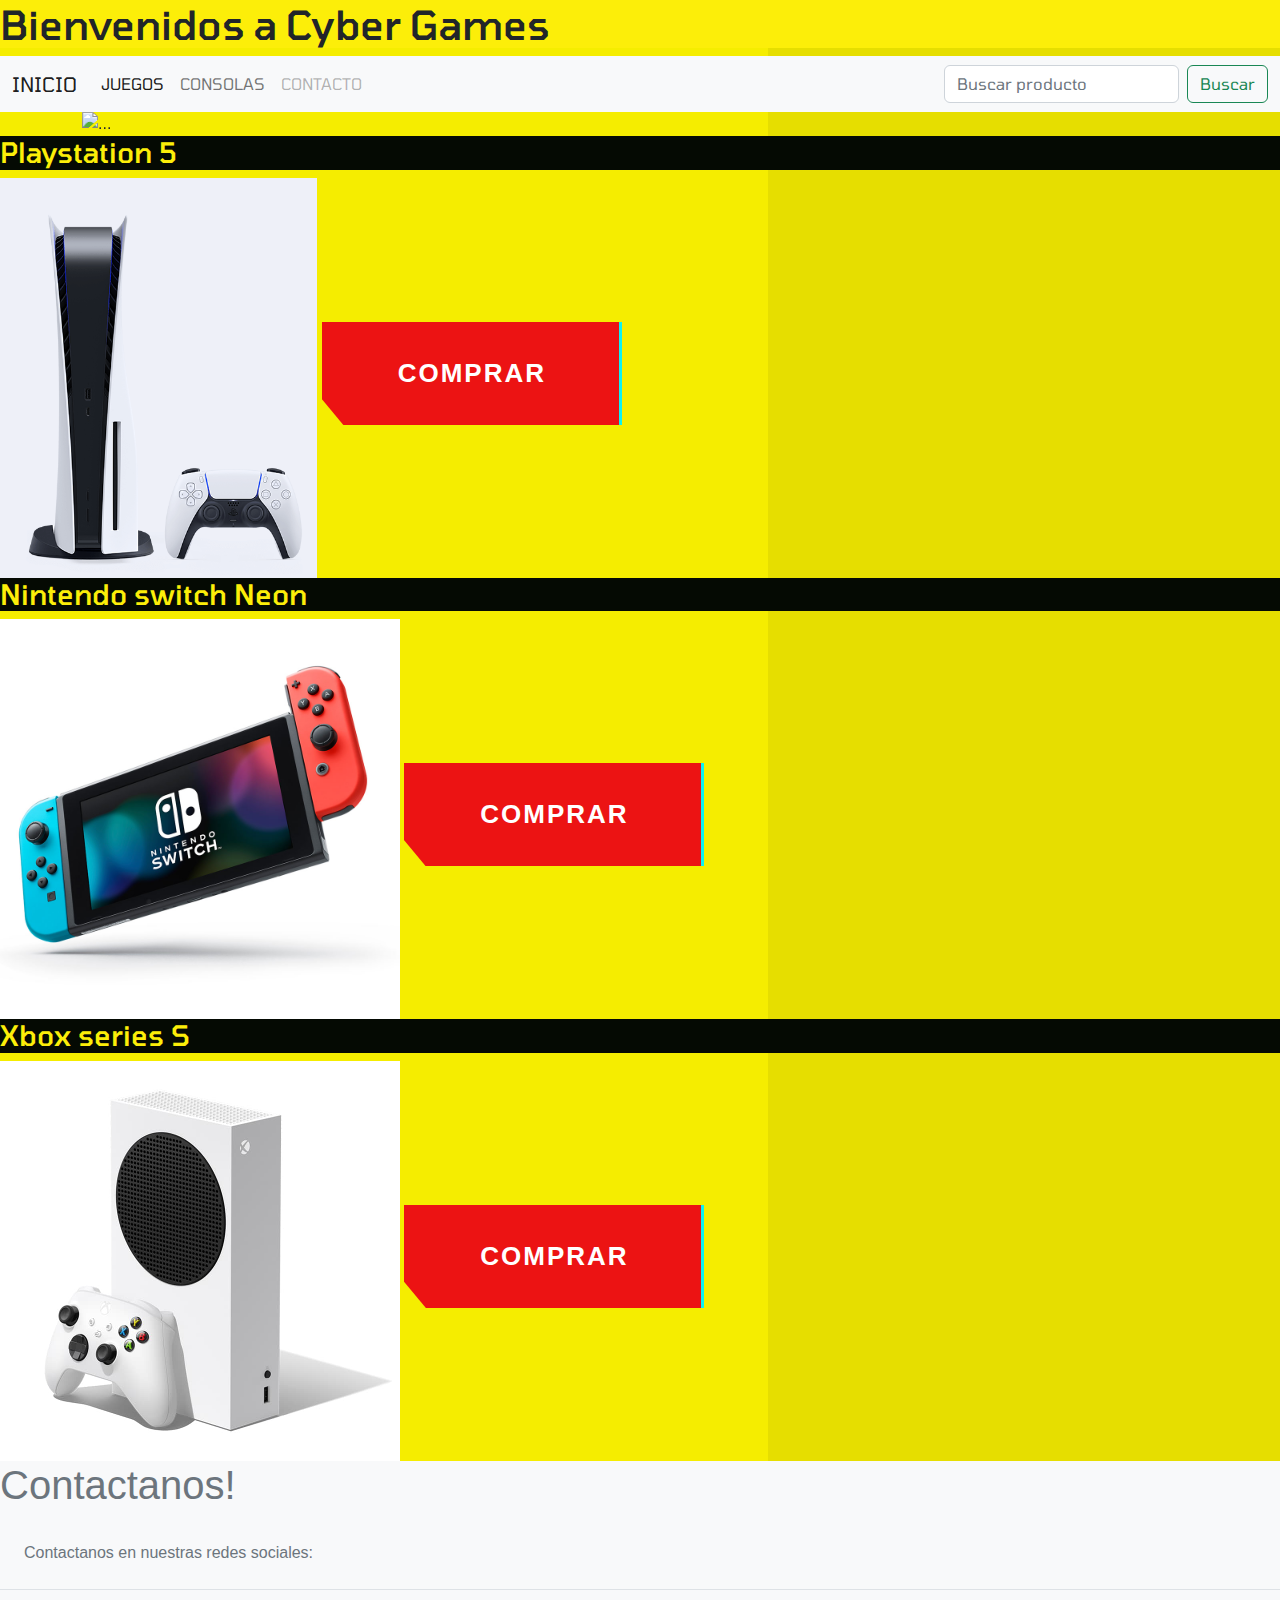
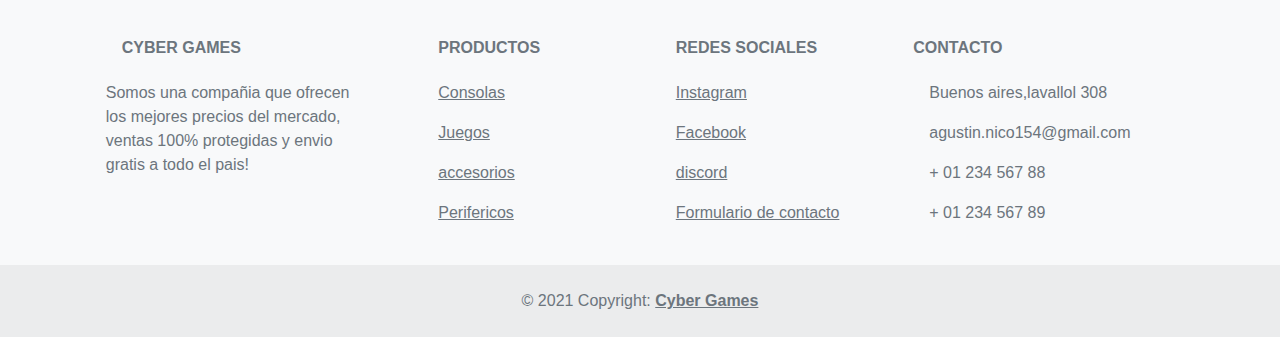
==== pages/consolas.html @ 0e6e0e23 "Proyecto de prueba" ====
<!DOCTYPE html>
<html lang="en">
<head>
    <meta charset="UTF-8">
    <meta http-equiv="X-UA-Compatible" content="IE=edge">
    <meta name="viewport" content="width=device-width, initial-scale=1.0">
    <link rel="stylesheet" href="../css/bootstrap.min.css">
    <link href="https://cdn.jsdelivr.net/npm/bootstrap@5.2.1/dist/css/bootstrap.min.css" rel="stylesheet" integrity="sha384-iYQeCzEYFbKjA/T2uDLTpkwGzCiq6soy8tYaI1GyVh/UjpbCx/TYkiZhlZB6+fzT" crossorigin="anonymous">
    <script src="https://cdn.jsdelivr.net/npm/bootstrap@5.2.1/dist/js/bootstrap.bundle.min.js" integrity="sha384-u1OknCvxWvY5kfmNBILK2hRnQC3Pr17a+RTT6rIHI7NnikvbZlHgTPOOmMi466C8" crossorigin="anonymous"></script>
    <link rel="stylesheet" href="../style.css">
    <title>Nox games</title>
</head>
<body>
    <header>
        <div class="titulo_principal"><h1>Bienvenidos a Cyber Games</h1></div>
        <nav class="bar_nav navbar navbar-expand-lg bg-light">
            <div class="container-fluid">
              <a class="navbar-brand" href="../index.html">INICIO</a>
              <button class="navbar-toggler" type="button" data-bs-toggle="collapse" data-bs-target="#navbarSupportedContent" aria-controls="navbarSupportedContent" aria-expanded="false" aria-label="Toggle navigation">
                <span class="navbar-toggler-icon"></span>
              </button>
              <div class="collapse navbar-collapse" id="navbarSupportedContent">
                <ul class="navbar-nav me-auto mb-2 mb-lg-0">
                  <li class="nav-item">
                    <a class="nav-link active" aria-current="page" href="./juegos.html">JUEGOS</a>
                  </li>
                  <li class="nav-item">
                    <a class="nav-link" href="./consolas.html">CONSOLAS</a>
                  </li>
                    <ul class="dropdown-menu">
                      <li><a class="dropdown-item" href="#">Action</a></li>
                      <li><a class="dropdown-item" href="#">Another action</a></li>
                      <li><hr class="dropdown-divider"></li>
                      <li><a class="dropdown-item" href="#">Something else here</a></li>
                    </ul>
                  </li>
                  <li class="nav-item">
                    <a class="nav-link disabled" href="./contacto.html">CONTACTO </a>
                  </li>
                </ul>
                <form class="d-flex" role="search">
                  <input class="form-control me-2" type="search" placeholder="Buscar producto" aria-label="Search">
                  <button class="btn btn-outline-success" type="submit">Buscar</button>
                </form>
              </div>
            </div>
          </nav>
          <div id="carouselExampleSlidesOnly" class="carousel slide container" data-bs-ride="carousel">
            <div class="carousel-inner">
              <div class="carousel-item active">
                <img src="./assets/images/Cyberpunk.jpeg" class="d-block w-100" alt="...">
              </div>
              <div class="carousel-item">
                <img src="./assets/images/forza.jpg" class="d-block w-100" alt="...">
              </div>
              <div class="carousel-item">
                <img src="./assets/images/Ps5.jpg" class="d-block w-100" alt="...">
              </div>
            </div>
          </div>
    </header>
    <main>
      <body>
      <div>
        <h3>Playstation 5</h3>
        <img class="img__articulos" src="../assets/images/ps5.png" alt="">
        <button class="cybr-btn">Comprar</button>
      </div>
      <div>
        <h3>Nintendo switch Neon</h3>
        <img class="img__articulos" src="../assets/images/00000HAD-S-KABAA65619HAD-S-KABAA-Consola-Nintendo-Switch-Neon-01.jpg" alt="">
        <button class="cybr-btn">Comprar</button>
      </div>
      <div>
        <h3>Xbox series S</h3>
        <img class="img__articulos" src="../assets/images/0000000RRS-0000287914RRS-00002-Consola-Xbox-Series-S-01.jpg" alt="">
        <button class="cybr-btn">Comprar</button>
      </div>
    </main>
    <!-- Footer -->
<footer class="text-center text-lg-start bg-light text-muted">
  <!-- Section: Social media --> 
  <div><h1>Contactanos!</h1></div>
  <section class="d-flex justify-content-center justify-content-lg-between p-4 border-bottom">
    <!-- Left -->
    <div class="me-5 d-none d-lg-block">
      <span>Contactanos en nuestras redes sociales:</span>
    </div>
    <!-- Left -->

    <!-- Right -->
    <div>
      <a href="" class="me-4 text-reset">
        <i class="fab fa-facebook-f"></i>
      </a>
      <a href="" class="me-4 text-reset">
        <i class="fab fa-twitter"></i>
      </a>
      <a href="" class="me-4 text-reset">
        <i class="fab fa-google"></i>
      </a>
      <a href="" class="me-4 text-reset">
        <i class="fab fa-instagram"></i>
      </a>
      <a href="" class="me-4 text-reset">
        <i class="fab fa-linkedin"></i>
      </a>
      <a href="" class="me-4 text-reset">
        <i class="fab fa-github"></i>
      </a>
    </div>
    <!-- Right -->
  </section>
  <!-- Section: Social media -->

  <!-- Section: Links  -->
  <section class="">
    <div class="container text-center text-md-start mt-5">
      <!-- Grid row -->
      <div class="row mt-3">
        <!-- Grid column -->
        <div class="col-md-3 col-lg-4 col-xl-3 mx-auto mb-4">
          <!-- Content -->
          <h6 class="text-uppercase fw-bold mb-4">
            <i class="fas fa-gem me-3"></i>Cyber Games
          </h6>
          <p>
           Somos una compañia que ofrecen los mejores precios del mercado, ventas 100% protegidas y envio gratis a todo el pais!
          </p>
        </div>
        <!-- Grid column -->

        <!-- Grid column -->
        <div class="col-md-2 col-lg-2 col-xl-2 mx-auto mb-4">
          <!-- Links -->
          <h6 class="text-uppercase fw-bold mb-4">
            Productos
          </h6>
          <p>
            <a href="#!" class="text-reset">Consolas</a>
          </p>
          <p>
            <a href="#!" class="text-reset">Juegos</a>
          </p>
          <p>
            <a href="#!" class="text-reset">accesorios</a>
          </p>
          <p>
            <a href="#!" class="text-reset">Perifericos</a>
          </p>
        </div>
        <!-- Grid column -->

        <!-- Grid column -->
        <div class="col-md-3 col-lg-2 col-xl-2 mx-auto mb-4">
          <!-- Links -->
          <h6 class="text-uppercase fw-bold mb-4">
            Redes sociales
          </h6>
          <p>
            <a href="#!" class="text-reset">Instagram</a>
          </p>
          <p>
            <a href="#!" class="text-reset">Facebook</a>
          </p>
          <p>
            <a href="#!" class="text-reset">discord</a>
          </p>
          <p>
            <a href="#!" class="text-reset">Formulario de contacto</a>
          </p>
        </div>
        <!-- Grid column -->

        <!-- Grid column -->
        <div class="col-md-4 col-lg-3 col-xl-3 mx-auto mb-md-0 mb-4">
          <!-- Links -->
          <h6 class="text-uppercase fw-bold mb-4">Contacto</h6>
          <p><i class="fas fa-home me-3"></i> Buenos aires,lavallol 308</p>
          <p>
            <i class="fas fa-envelope me-3"></i>
            agustin.nico154@gmail.com
          </p>
          <p><i class="fas fa-phone me-3"></i> + 01 234 567 88</p>
          <p><i class="fas fa-print me-3"></i> + 01 234 567 89</p>
        </div>
        <!-- Grid column -->
      </div>
      <!-- Grid row -->
    </div>
  </section>
  <!-- Section: Links  -->

  <!-- Copyright -->
  <div class="text-center p-4" style="background-color: rgba(0, 0, 0, 0.05);">
    © 2021 Copyright:
    <a class="text-reset fw-bold" href="https://mdbootstrap.com/">Cyber Games</a>
  </div>
  <!-- Copyright -->
</footer>
</body>
</html
---- style.css ----
@import url("https://fonts.googleapis.com/css?family=Barlow|Tomorrow:400,700&display=swap");
@font-face {
    font-family: Cyber;
    src: url("https://assets.codepen.io/605876/Blender-Pro-Bold.otf");
    font-display: swap;
}
*{
    padding: 0;
    margin: 0;
}
h3{
    font-family: Tomorrow,sans-serif;
    color: #fcee09;
    background-color: #050a03;
}
h4{
    color: #fcee09;
    background-color: #050a03;
}
.titulo_principal{
    background-color: #fcee09;
    font-family: Tomorrow, sans-serif;;
}
.bar_nav{
    font-family: Tomorrow,sans-serif;
    color: rgb(0, 240, 255);;
}
.img__banner{
    width: 200px;
}

body {
    min-height: 100vh;
    font-family: 'Cyber', sans-serif;
    background: linear-gradient(90deg, #f5ed00 60%, #e6de00 60%), #fff700;
  }
.cybr-btn {
    --primary: hsl(var(--primary-hue), 85%, calc(var(--primary-lightness, 50) * 1%));
    --shadow-primary: hsl(var(--shadow-primary-hue), 90%, 50%);
    --primary-hue: 0;
    --primary-lightness: 50;
    --color: hsl(0, 0%, 100%);
    --font-size: 26px;
    --shadow-primary-hue: 180;
    font-family: 'Cyber', sans-serif;
    color: var(--color);
    text-transform: uppercase;
    background: var(--primary);
    font-size: var(--font-size);
    outline: transparent;
    letter-spacing: 2px;
    font-weight: 700;
    border: 0;
    min-width: 300px;
    padding: 32px 64px;
    box-shadow: inset -3px 0 0 var(--shadow-primary);
    clip-path: polygon(-10% -10%, 110% -10%, 110% 110%, 10% 110%, -10% 40%);
  }

  .articulos{

  }
.img__articulos{
   max-width: 100%;
   height: 400px;
  }  
.div__img{
    width: 100%;
    object-fit: cover;
}
  .img__redes{
    height: 100px;
    width: 100px;
}
.bg-light{
    background-color: #fcee09;
}
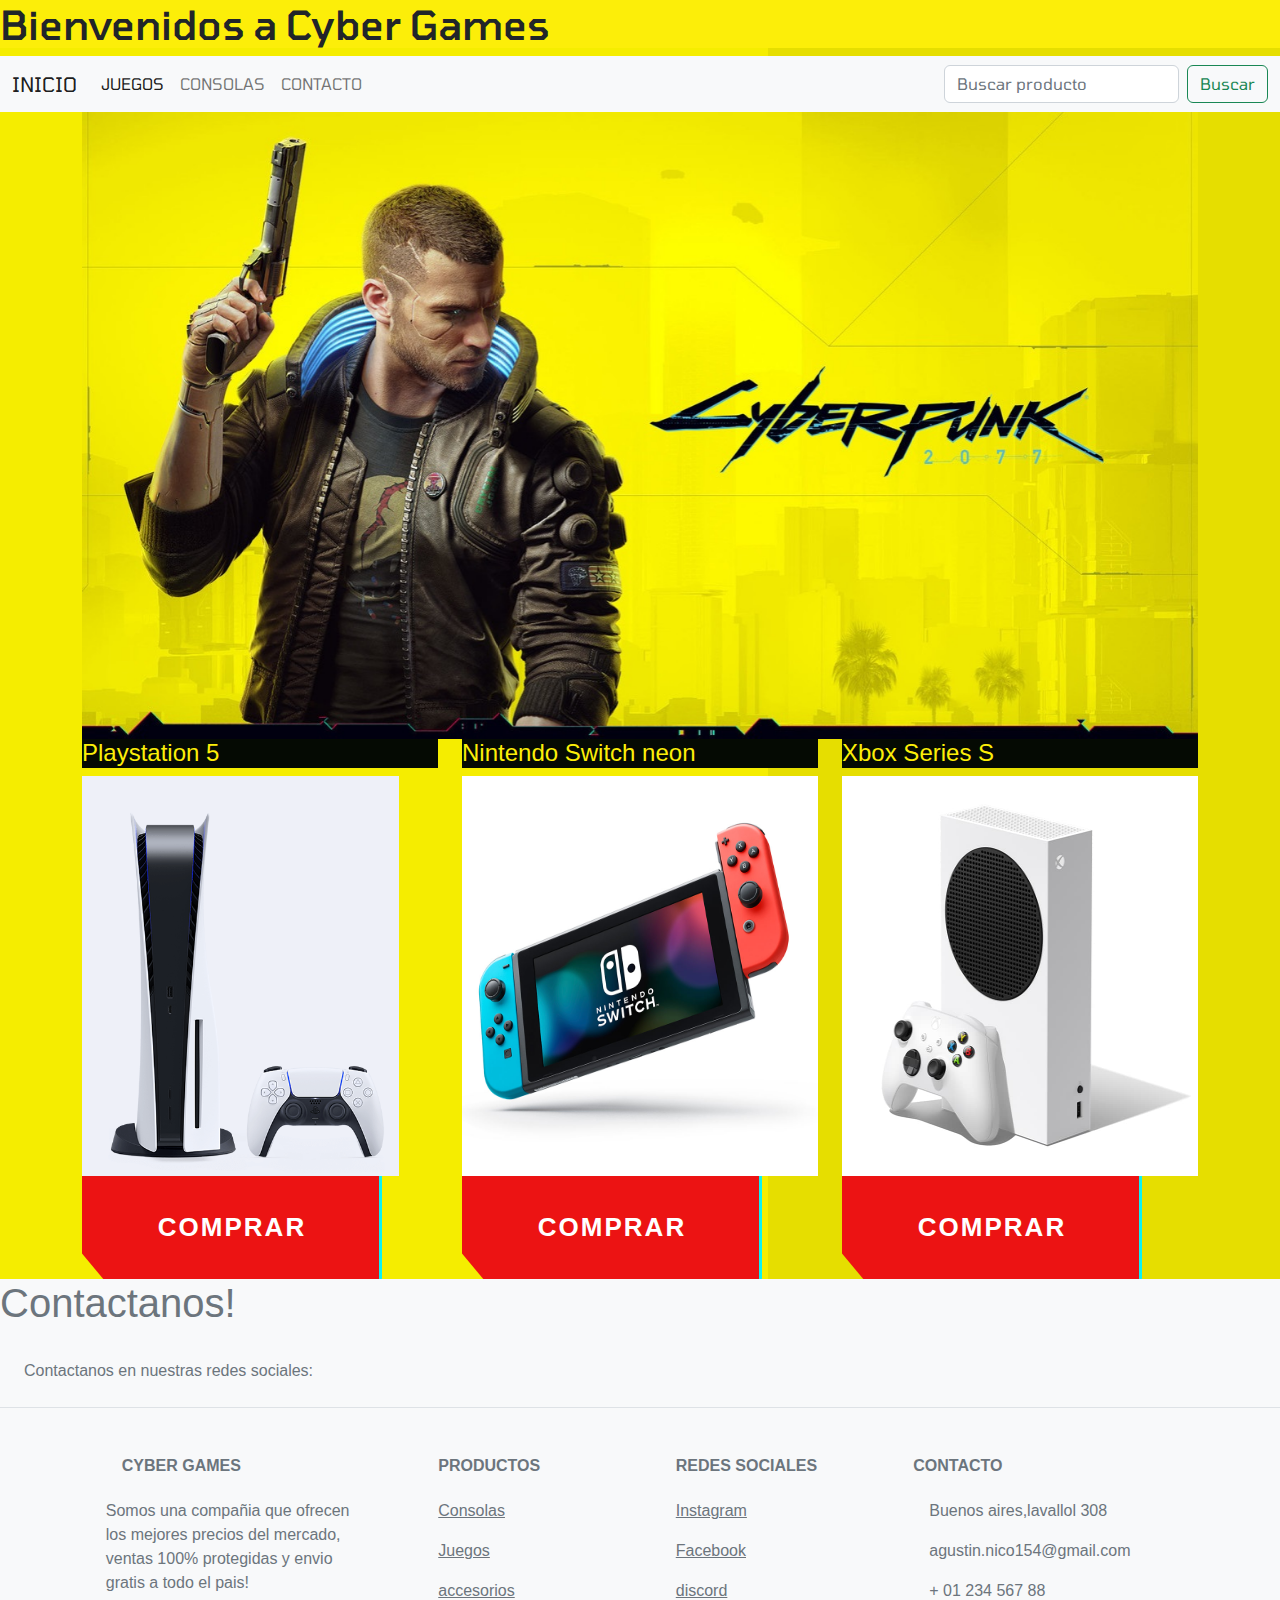
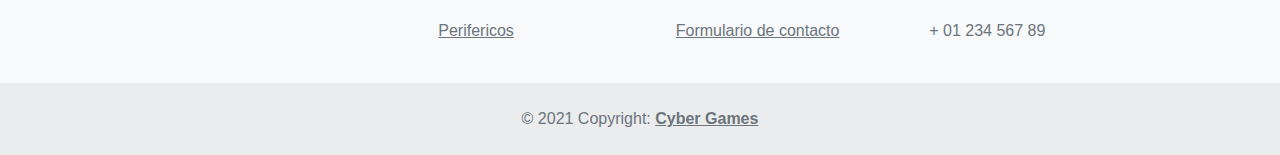
==== commit b1d9793c: "Estructura terminada" ====
--- a/pages/consolas.html
+++ b/pages/consolas.html
@@ -27,15 +27,8 @@
                   <li class="nav-item">
                     <a class="nav-link" href="./consolas.html">CONSOLAS</a>
                   </li>
-                    <ul class="dropdown-menu">
-                      <li><a class="dropdown-item" href="#">Action</a></li>
-                      <li><a class="dropdown-item" href="#">Another action</a></li>
-                      <li><hr class="dropdown-divider"></li>
-                      <li><a class="dropdown-item" href="#">Something else here</a></li>
-                    </ul>
-                  </li>
                   <li class="nav-item">
-                    <a class="nav-link disabled" href="./contacto.html">CONTACTO </a>
+                    <a class="nav-link" href="./contacto.html">CONTACTO </a>
                   </li>
                 </ul>
                 <form class="d-flex" role="search">
@@ -48,34 +41,39 @@
           <div id="carouselExampleSlidesOnly" class="carousel slide container" data-bs-ride="carousel">
             <div class="carousel-inner">
               <div class="carousel-item active">
-                <img src="./assets/images/Cyberpunk.jpeg" class="d-block w-100" alt="...">
+                <img src="../assets/images/Cyberpunk.jpeg" class="d-block w-100" alt="...">
               </div>
               <div class="carousel-item">
-                <img src="./assets/images/forza.jpg" class="d-block w-100" alt="...">
+                <img src="../assets/images/forza.jpg" class="d-block w-100" alt="...">
               </div>
               <div class="carousel-item">
-                <img src="./assets/images/Ps5.jpg" class="d-block w-100" alt="...">
+                <img src="../assets/images/Ps5.jpg" class="d-block w-100" alt="...">
               </div>
             </div>
           </div>
     </header>
     <main>
-      <body>
-      <div>
-        <h3>Playstation 5</h3>
+<body>
+  <div class="container">
+    <div class="row">
+      <div class="col-4">
+        <h4>Playstation 5</h4>
         <img class="img__articulos" src="../assets/images/ps5.png" alt="">
         <button class="cybr-btn">Comprar</button>
       </div>
-      <div>
-        <h3>Nintendo switch Neon</h3>
+      <div class="col-4">
+        <h4>Nintendo Switch neon</h4>
         <img class="img__articulos" src="../assets/images/00000HAD-S-KABAA65619HAD-S-KABAA-Consola-Nintendo-Switch-Neon-01.jpg" alt="">
         <button class="cybr-btn">Comprar</button>
       </div>
-      <div>
-        <h3>Xbox series S</h3>
+      <div class="col-4">
+        <h4>Xbox Series S</h4>
         <img class="img__articulos" src="../assets/images/0000000RRS-0000287914RRS-00002-Consola-Xbox-Series-S-01.jpg" alt="">
         <button class="cybr-btn">Comprar</button>
       </div>
+    </div>
+  </div>
+</body>
     </main>
     <!-- Footer -->
 <footer class="text-center text-lg-start bg-light text-muted">
@@ -137,16 +135,16 @@
             Productos
           </h6>
           <p>
-            <a href="#!" class="text-reset">Consolas</a>
-          </p>
-          <p>
-            <a href="#!" class="text-reset">Juegos</a>
-          </p>
-          <p>
-            <a href="#!" class="text-reset">accesorios</a>
-          </p>
-          <p>
-            <a href="#!" class="text-reset">Perifericos</a>
+            <a href="consolas.html" class="text-reset">Consolas</a>
+          </p>
+          <p>
+            <a href="juegos.html" class="text-reset">Juegos</a>
+          </p>
+          <p>
+            <a href="perifericos.html" class="text-reset">accesorios</a>
+          </p>
+          <p>
+            <a href="perifericos.html" class="text-reset">Perifericos</a>
           </p>
         </div>
         <!-- Grid column -->
@@ -158,16 +156,16 @@
             Redes sociales
           </h6>
           <p>
-            <a href="#!" class="text-reset">Instagram</a>
-          </p>
-          <p>
-            <a href="#!" class="text-reset">Facebook</a>
-          </p>
-          <p>
-            <a href="#!" class="text-reset">discord</a>
-          </p>
-          <p>
-            <a href="#!" class="text-reset">Formulario de contacto</a>
+            <a href="https://Instagram.com" class="text-reset">Instagram</a>
+          </p>
+          <p>
+            <a href="https://facebook.com" class="text-reset">Facebook</a>
+          </p>
+          <p>
+            <a href="https://discord.com" class="text-reset">discord</a>
+          </p>
+          <p>
+            <a href="./contacto.html" class="text-reset">Formulario de contacto</a>
           </p>
         </div>
         <!-- Grid column -->
--- a/style.css
+++ b/style.css
@@ -7,6 +7,9 @@
 *{
     padding: 0;
     margin: 0;
+}
+h2{
+
 }
 h3{
     font-family: Tomorrow,sans-serif;
@@ -30,6 +33,7 @@
 }
 
 body {
+    justify-items
     min-height: 100vh;
     font-family: 'Cyber', sans-serif;
     background: linear-gradient(90deg, #f5ed00 60%, #e6de00 60%), #fff700;
@@ -74,4 +78,15 @@
 }
 .bg-light{
     background-color: #fcee09;
+} 
+
+.header {
+    color: #36A0FF;
+    font-size: 27px;
+    padding: 10px;
+}
+
+.bigicon {
+    font-size: 35px;
+    color: #36A0FF;
 }